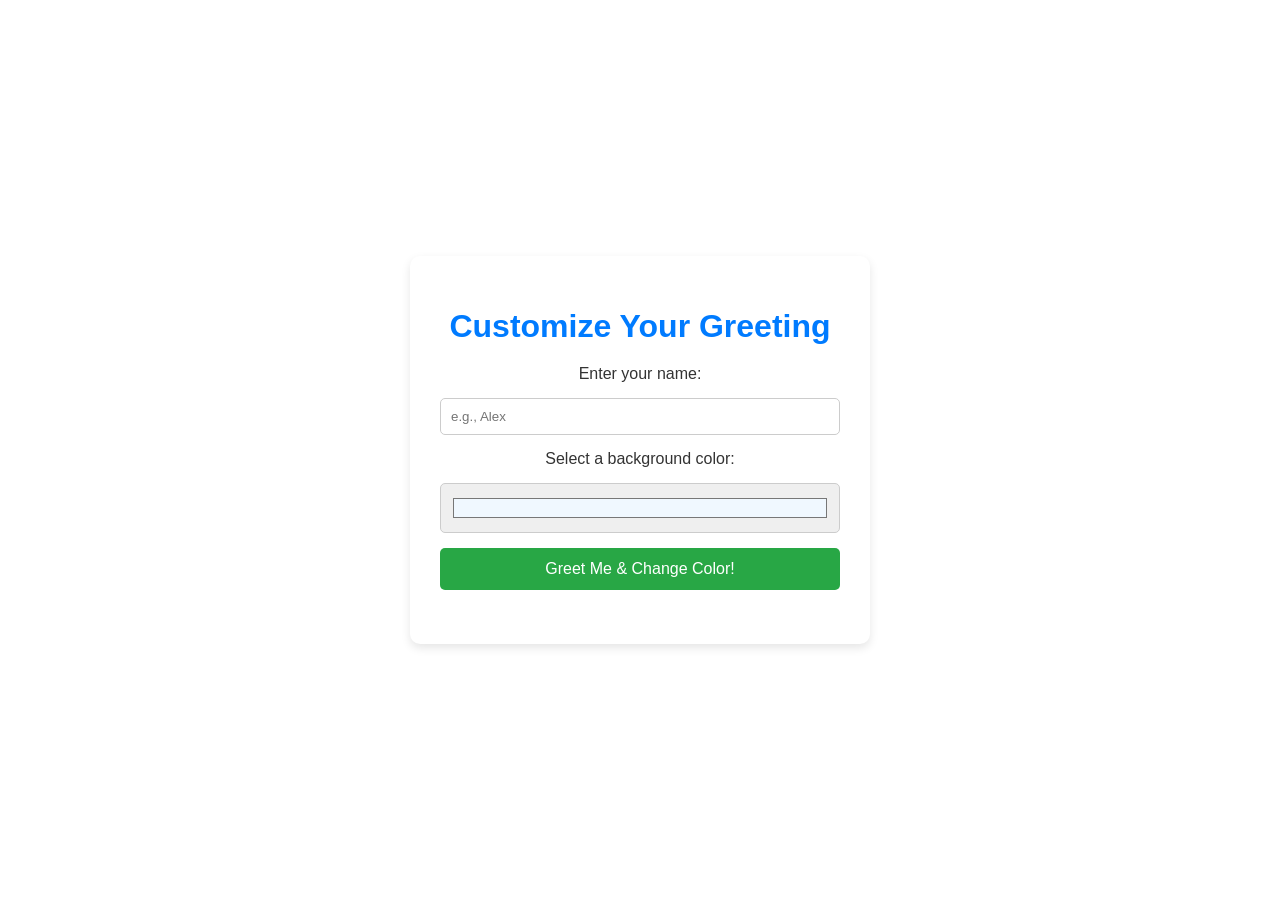
==== 2nd Semester/Mid/305 - Web Technology and Internet Computing (Rezvi & Tawhid)/css_assignment/Assignment 4/ColorPicker.html @ 86d90120 "Assignment 4" ====
<!DOCTYPE html>
<html lang="en">
  <head>
    <meta charset="UTF-8">
    <meta name="viewport" content="width=device-width, initial-scale=1.0">
    <title>Personalized Greeting & Color Changer</title>
    <style>
        body {
            font-family: Arial, sans-serif;
            display: flex;
            justify-content: center;
            align-items: center;
            min-height: 100vh;
            margin: 0;
            transition: background-color 0.5s ease;
            color: #333;
        }

        .container {
            background-color: white;
            padding: 30px;
            border-radius: 10px;
            box-shadow: 0 4px 10px rgba(0, 0, 0, 0.1);
            text-align: center;
            width: 90%;
            max-width: 400px;
        }

        h1 {
            color: #007bff;
            margin-bottom: 20px;
        }

        label, input, button {
            display: block;
            width: 100%;
            margin-bottom: 15px;
            box-sizing: border-box;
        }

        input[type="text"], input[type="color"] {
            padding: 10px;
            border: 1px solid #ccc;
            border-radius: 5px;
        }

        input[type="color"] {
            height: 50px;
            cursor: pointer;
        }

        button {
            background-color: #28a745;
            color: white;
            border: none;
            padding: 12px;
            border-radius: 5px;
            cursor: pointer;
            font-size: 16px;
            transition: background-color 0.3s ease;
        }

        button:hover {
            background-color: #218838;
        }

        #greeting {
            margin-top: 20px;
            font-size: 1.5em;
            font-weight: bold;
            color: #dc3545;
        }
    </style>
  </head>
  <body>

    <div class="container">
      <h1>Customize Your Greeting</h1>

      <label for="userName">Enter your name:</label>
      <input type="text" id="userName" placeholder="e.g., Alex" required>

      <label for="bgColorPicker">Select a background color:</label>
      <input type="color" id="bgColorPicker" value="#f0f8ff"> <button
        id="actionButton">Greet Me & Change Color!</button>

      <p id="greeting"></p>
    </div>

    <script>
        document.addEventListener('DOMContentLoaded', () => {
            const nameInput = document.getElementById('userName');
            const colorPicker = document.getElementById('bgColorPicker');
            const actionButton = document.getElementById('actionButton');
            const greetingElement = document.getElementById('greeting');
            const body = document.body;

            actionButton.addEventListener('click', () => {
                const name = nameInput.value.trim();
                const selectedColor = colorPicker.value;

                if (name === "") {
                    alert("Please enter your name!");
                    return;
                }

                body.style.backgroundColor = selectedColor;

                greetingElement.textContent = `Hello, ${name}! Your background is now "${selectedColor}".`;
            });
        });
    </script>

  </body>
</html>
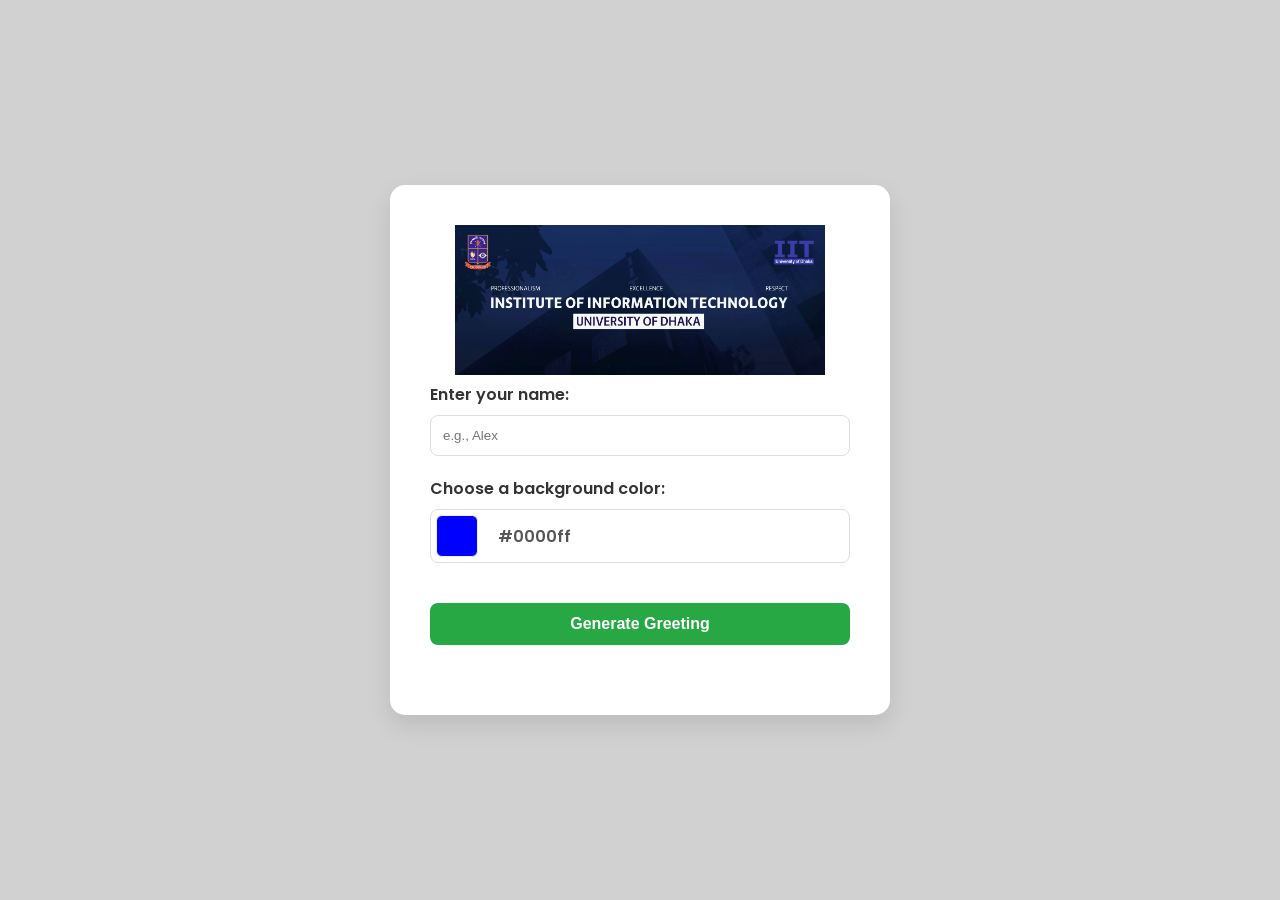
==== commit c323de1f: "305 - Assignment 3,4,5" ====
--- a/2nd Semester/Mid/305 - Web Technology and Internet Computing (Rezvi & Tawhid)/css_assignment/Assignment 4/ColorPicker.html
+++ b/2nd Semester/Mid/305 - Web Technology and Internet Computing (Rezvi & Tawhid)/css_assignment/Assignment 4/ColorPicker.html
@@ -1,99 +1,188 @@
 <!DOCTYPE html>
 <html lang="en">
-  <head>
-    <meta charset="UTF-8">
-    <meta name="viewport" content="width=device-width, initial-scale=1.0">
-    <title>Personalized Greeting & Color Changer</title>
-    <style>
+    <head>
+        <meta charset="UTF-8">
+        <meta name="viewport" content="width=device-width, initial-scale=1.0">
+        <title>Dynamic Greeting & Background Customizer</title>
+        <link
+            href="https://fonts.googleapis.com/css2?family=Poppins:wght@400;600&display=swap"
+            rel="stylesheet">
+        <style>
+        :root {
+            --primary-color: #007bff;
+            --success-color: #28a745;
+            --background-color: #d1d1d1;
+            --text-color: #333;
+            --card-background: #ffffff;
+            --shadow-color: rgba(0, 0, 0, 0.1);
+            --border-color: #ddd;
+        }
+
         body {
-            font-family: Arial, sans-serif;
+            font-family: 'Poppins', sans-serif;
+            background-color: var(--background-color);
             display: flex;
             justify-content: center;
             align-items: center;
             min-height: 100vh;
             margin: 0;
             transition: background-color 0.5s ease;
-            color: #333;
         }
 
         .container {
-            background-color: white;
-            padding: 30px;
-            border-radius: 10px;
-            box-shadow: 0 4px 10px rgba(0, 0, 0, 0.1);
+            background-color: var(--card-background);
+            padding: 40px;
+            border-radius: 15px;
+            box-shadow: 0 10px 25px var(--shadow-color);
             text-align: center;
             width: 90%;
-            max-width: 400px;
+            max-width: 420px;
+            transition: transform 0.3s ease;
+        }
+
+        .container:hover {
+            transform: translateY(-5px);
         }
 
         h1 {
-            color: #007bff;
+            color: var(--primary-color);
+            margin-bottom: 25px;
+            font-weight: 600;
+        }
+
+        .input-group {
             margin-bottom: 20px;
-        }
-
-        label, input, button {
+            text-align: left;
+        }
+
+        label {
             display: block;
+            margin-bottom: 8px;
+            color: var(--text-color);
+            font-weight: 600;
+        }
+
+        input[type="text"] {
             width: 100%;
-            margin-bottom: 15px;
+            padding: 12px;
+            border: 1px solid var(--border-color);
+            border-radius: 8px;
             box-sizing: border-box;
-        }
-
-        input[type="text"], input[type="color"] {
-            padding: 10px;
-            border: 1px solid #ccc;
-            border-radius: 5px;
+            transition: border-color 0.3s ease, box-shadow 0.3s ease;
+        }
+
+        input[type="text"]:focus {
+            outline: none;
+            border-color: var(--primary-color);
+            box-shadow: 0 0 0 3px rgba(0, 123, 255, 0.25);
+        }
+
+        .color-picker-group {
+            display: flex;
+            align-items: center;
+            gap: 10px;
+            border: 1px solid var(--border-color);
+            padding: 5px;
+            border-radius: 8px;
+        }
+
+        #color-preview {
+            width: 40px;
+            height: 40px;
+            border-radius: 6px;
+            cursor: pointer;
+            border: 1px solid #eee;
+        }
+
+        #color-hex-value {
+            font-size: 1em;
+            font-weight: 600;
+            color: #555;
+            flex-grow: 1;
         }
 
         input[type="color"] {
-            height: 50px;
-            cursor: pointer;
-        }
-
-        button {
-            background-color: #28a745;
+            opacity: 0;
+            width: 0;
+            height: 0;
+            padding: 0;
+            border: none;
+        }
+
+        #actionButton {
+            background-color: var(--success-color);
             color: white;
             border: none;
-            padding: 12px;
-            border-radius: 5px;
+            padding: 12px 20px;
+            border-radius: 8px;
             cursor: pointer;
             font-size: 16px;
-            transition: background-color 0.3s ease;
-        }
-
-        button:hover {
+            font-weight: 600;
+            width: 100%;
+            transition: background-color 0.3s ease, transform 0.2s ease;
+            margin-top: 20px;
+        }
+
+        #actionButton:hover {
             background-color: #218838;
+            transform: translateY(-2px);
         }
 
         #greeting {
-            margin-top: 20px;
-            font-size: 1.5em;
-            font-weight: bold;
-            color: #dc3545;
+            margin-top: 30px;
+            font-size: 1.2em;
+            font-weight: 600;
+            color: var(--primary-color);
+            opacity: 0;
+            transition: opacity 0.5s ease-in-out;
+        }
+
+        #greeting.visible {
+            opacity: 1;
         }
     </style>
-  </head>
-  <body>
-
-    <div class="container">
-      <h1>Customize Your Greeting</h1>
-
-      <label for="userName">Enter your name:</label>
-      <input type="text" id="userName" placeholder="e.g., Alex" required>
-
-      <label for="bgColorPicker">Select a background color:</label>
-      <input type="color" id="bgColorPicker" value="#f0f8ff"> <button
-        id="actionButton">Greet Me & Change Color!</button>
-
-      <p id="greeting"></p>
-    </div>
-
-    <script>
+    </head>
+    <body>
+
+        <div class="container">
+            <img src="iit.jpg" width="370" height="150" alt="">
+            <div class="input-group">
+                <label for="userName">Enter your name:</label>
+                <input type="text" id="userName" placeholder="e.g., Alex"
+                    required>
+            </div>
+            <div class="input-group">
+                <label for="bgColorPicker">Choose a background color:</label>
+                <div class="color-picker-group">
+                    <div id="color-preview"
+                        style="background-color: #0000ff;"></div>
+                    <input type="color" id="bgColorPicker" value="#0000ff">
+                    <span id="color-hex-value">#0000ff</span>
+                </div>
+            </div>
+            <button id="actionButton">Generate Greeting</button>
+            <p id="greeting"></p>
+        </div>
+
+        <script>
         document.addEventListener('DOMContentLoaded', () => {
             const nameInput = document.getElementById('userName');
             const colorPicker = document.getElementById('bgColorPicker');
             const actionButton = document.getElementById('actionButton');
             const greetingElement = document.getElementById('greeting');
             const body = document.body;
+            const colorPreview = document.getElementById('color-preview');
+            const colorHexValue = document.getElementById('color-hex-value');
+
+            colorPreview.addEventListener('click', () => {
+                colorPicker.click();
+            });
+
+            colorPicker.addEventListener('input', () => {
+                const selectedColor = colorPicker.value;
+                colorPreview.style.backgroundColor = selectedColor;
+                colorHexValue.textContent = selectedColor;
+            });
 
             actionButton.addEventListener('click', () => {
                 const name = nameInput.value.trim();
@@ -105,11 +194,11 @@
                 }
 
                 body.style.backgroundColor = selectedColor;
-
-                greetingElement.textContent = `Hello, ${name}! Your background is now "${selectedColor}".`;
+                greetingElement.textContent = `Hello, ${name}! Enjoy the new background.`;
+                greetingElement.classList.add('visible');
             });
         });
     </script>
 
-  </body>
+    </body>
 </html>
